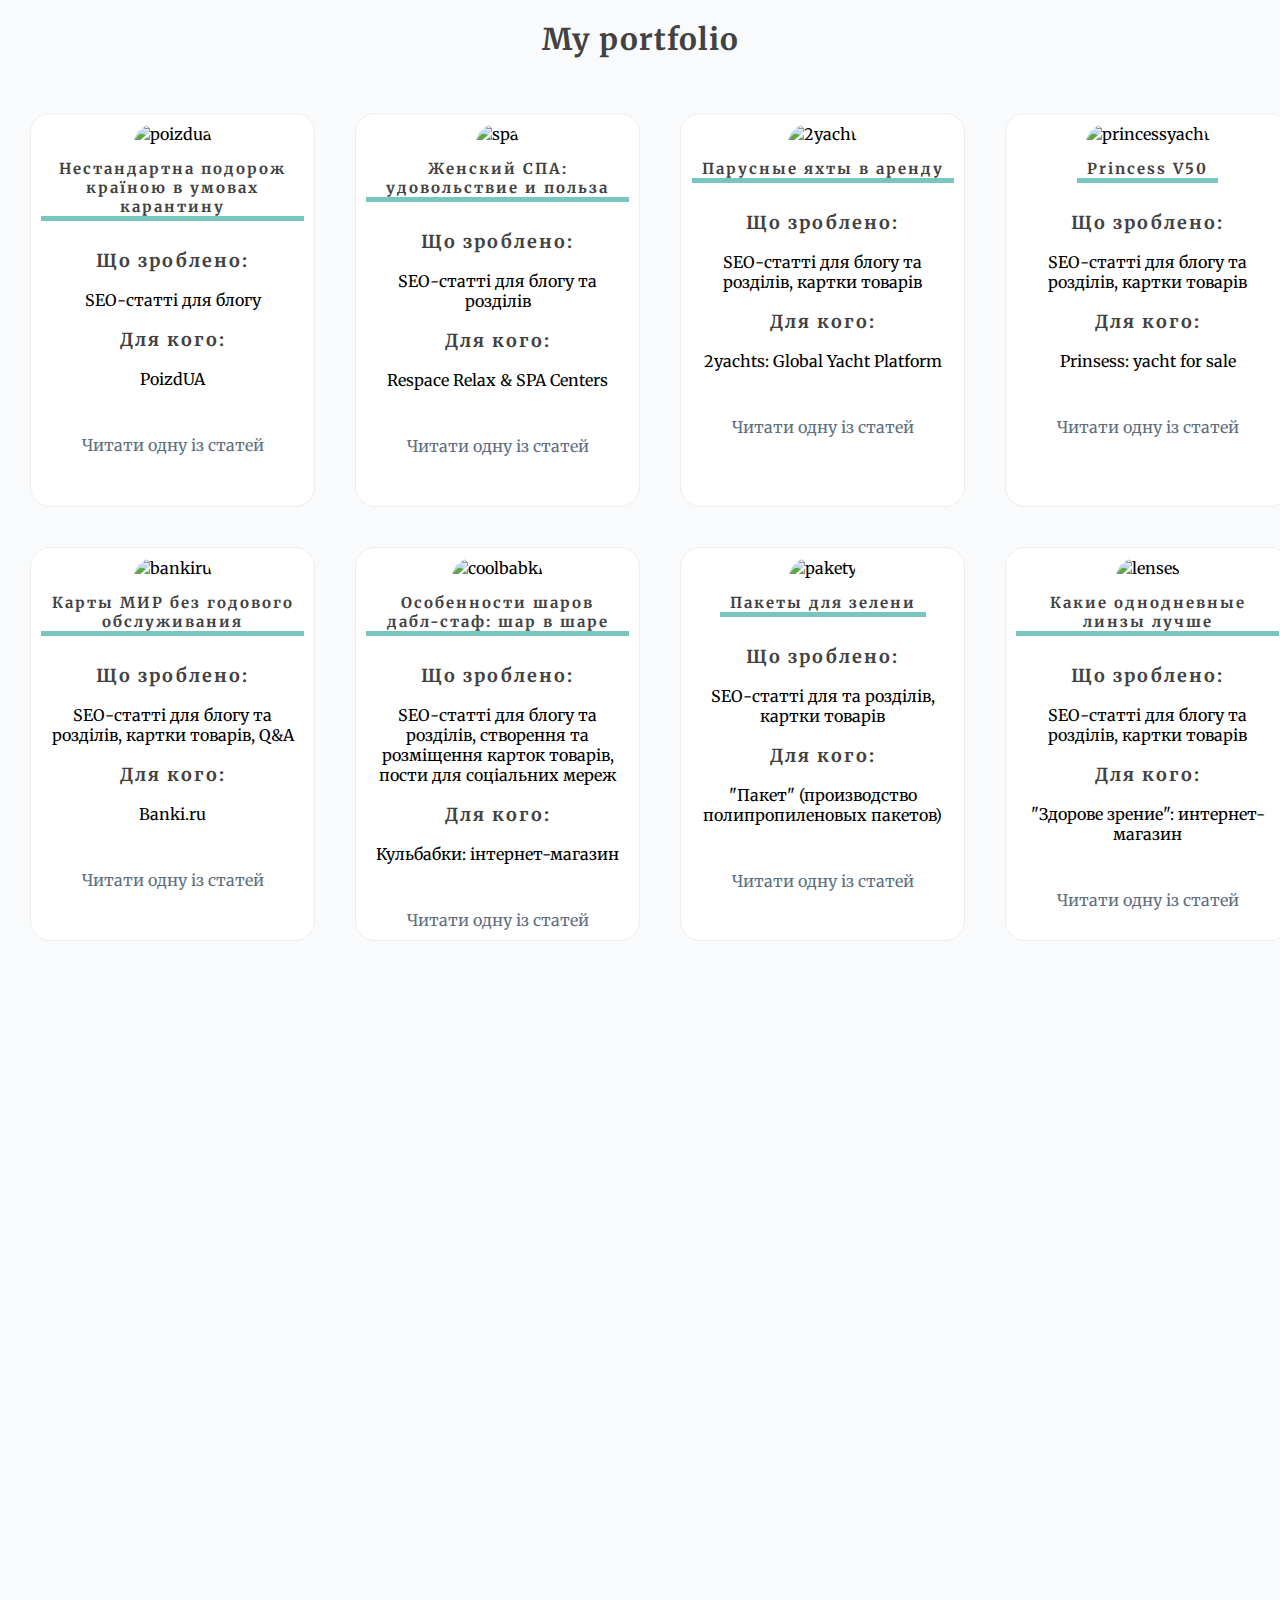
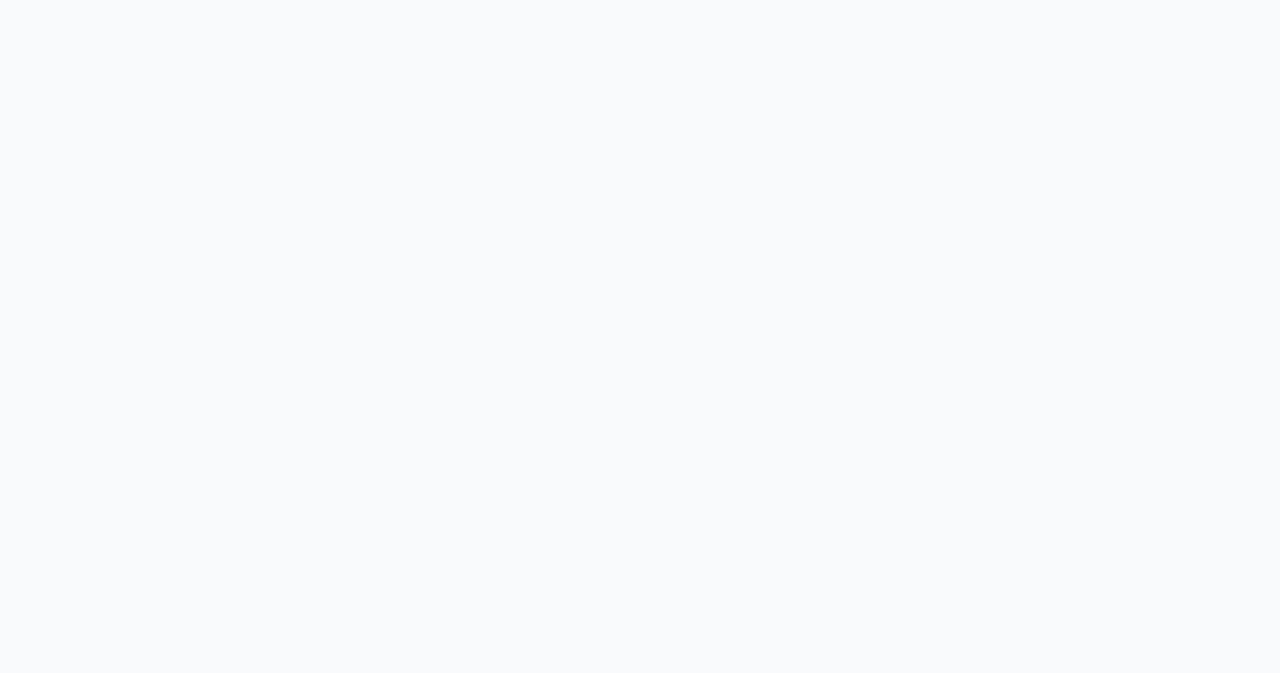
==== grid.html @ 8dfea308 "added portfolio" ====
<!DOCTYPE html>
<html lang="en" >
<head>
  <meta charset="UTF-8">
  <title>My portfolio</title>
  <link rel="stylesheet" href="./grid.css">

</head>
<body>
    
<h1>My portfolio</h1>
<!-- <h2>Let's be creative and support Ukraine</h2> -->
<div class="container">

<div class="item">
    <img src='https://images.unsplash.com/photo-1604684106097-79c218d7d0f0?crop=entropy&cs=tinysrgb&fm=jpg&ixid=MnwzMjM4NDZ8MHwxfHJhbmRvbXx8fHx8fHx8fDE2NzkzOTc1MTA&ixlib=rb-4.0.3&q=80' alt='poizdua'>
    <div class="item-content">
    <h2>Нестандартна подорож країною в умовах карантину</h2>
    <h3>Що зроблено:</h3>
    <p>SEO-статті для блогу</p>
    <h3>Для кого:</h3>
    <p>PoizdUA</p>
    <a href="https://poizd.com.ua/articles/nestandartna_podorozh_ukrainoyu_v_umovakh_karantinu/">Читати одну із статей</a>
    </div>
</div>

    <div class="item">
        <img src='https://images.unsplash.com/photo-1506003094589-53954a26283f?crop=entropy&cs=tinysrgb&fit=max&fm=jpg&ixid=MnwzMjM4NDZ8MHwxfHJhbmRvbXx8fHx8fHx8fDE2Nzk0NzU2MzA&ixlib=rb-4.0.3&q=80&w=400' alt='spa'>        
        <div class="item-content">
        <h2>Женский СПА: удовольствие и польза</h2>
        <h3>Що зроблено:</h3>
        <p>SEO-статті для блогу та розділів</p>
        <h3>Для кого:</h3>
        <p>Respace Relax & SPA Centers</p>
        <a href="https://respace.su/services/spa-dlya-zhenshchin/">Читати одну із статей</a>
        </div>
    </div>

    <div class="item">
        <img src='https://images.unsplash.com/photo-1615369021422-1d7f1f0151b5?crop=entropy&cs=tinysrgb&fm=jpg&ixid=MnwzMjM4NDZ8MHwxfHJhbmRvbXx8fHx8fHx8fDE2Nzk0NzY2NjY&ixlib=rb-4.0.3&q=80' alt='2yacht'>    
        <div class="item-content">    
        <h2>Парусные яхты в аренду</h2>
        <h3>Що зроблено:</h3>
        <p>SEO-статті для блогу та розділів, картки товарів</p>
        <h3>Для кого:</h3>
        <p>2yachts: Global Yacht Platform</p>
        <a href="https://2yachts.com/ru/charter/sailing-yachts/">Читати одну із статей</a>
        </div>
    </div>

    <div class="item">
        <img src='https://images.unsplash.com/photo-1635184612373-2a4991d1c103?crop=entropy&cs=tinysrgb&fm=jpg&ixid=MnwzMjM4NDZ8MHwxfHJhbmRvbXx8fHx8fHx8fDE2Nzk0NzY5ODc&ixlib=rb-4.0.3&q=80' alt='princessyacht'>
        <div class="item-content">    
        <h2>Princess V50</h2>
        <h3>Що зроблено:</h3>
        <p>SEO-статті для блогу та розділів, картки товарів</p>
        <h3>Для кого:</h3>
        <p>Prinsess: yacht for sale</p>
        <a href="https://princessyachtforsale.com/ru/models/20415-princess-v50-new/">Читати одну із статей</a>
        </div>
    </div>

    <div class="item">
        <img src='https://images.unsplash.com/photo-1556740720-776b84291f8e?crop=entropy&cs=tinysrgb&fm=jpg&ixid=MnwzMjM4NDZ8MHwxfHJhbmRvbXx8fHx8fHx8fDE2Nzk0NzczMTM&ixlib=rb-4.0.3&q=80' alt='bankiru'>
        <div class="item-content">    
        <h2>Карты МИР без годового обслуживания</h2>
        <h3>Що зроблено:</h3>
        <p>SEO-статті для блогу та розділів, картки товарів, Q&A</p>
        <h3>Для кого:</h3>
        <p>Banki.ru</p>
        <a href="https://www.banki.ru/products/debitcards/catalogue/karta_mir_bez_godovogo_obsluzhivaniya/bank/coalmetbank/?utm_source=google.com&utm_medium=organic&utm_campaign=google.com&utm_referrer=google.com/">Читати одну із статей</a>
        </div>
    </div>

    <div class="item">
        <img src='https://images.unsplash.com/photo-1579236489634-42ff4cbaadc6?crop=entropy&cs=tinysrgb&fm=jpg&ixid=MnwzMjM4NDZ8MHwxfHJhbmRvbXx8fHx8fHx8fDE2Nzk0Nzc3ODY&ixlib=rb-4.0.3&q=80' alt='coolbabki'>
        <div class="item-content">    
        <h2>Особенности шаров дабл-стаф: шар в шаре</h2>
        <h3>Що зроблено:</h3>
        <p>SEO-статті для блогу та розділів, створення та розміщення карток товарів, пости для соціальних мереж</p>
        <h3>Для кого:</h3>
        <p>Кульбабки: інтернет-магазин</p>
        <a href="https://coolbubbles.com.ua/index.php?route=blog/article&article_id=125/">Читати одну із статей</a>
        </div>
    </div>

    <div class="item">
        <img src='https://images.unsplash.com/photo-1507727910967-9be3fdf9a009?crop=entropy&cs=tinysrgb&fm=jpg&ixid=MnwzMjM4NDZ8MHwxfHJhbmRvbXx8fHx8fHx8fDE2Nzk0Nzc5Njk&ixlib=rb-4.0.3&q=80' alt='pakety'>
        <div class="item-content">    
        <h2>Пакеты для зелени</h2>
        <h3>Що зроблено:</h3>
        <p>SEO-статті для та розділів, картки товарів</p>
        <h3>Для кого:</h3>
        <p>"Пакет" (производство полипропиленовых пакетов)</p>
        <a href="https://www.packet.msk.ru/pakety-dlya-edy/pakety-dlya-zeleni/">Читати одну із статей</a>
        </div>
    </div>

    <div class="item">
        <img src='https://images.unsplash.com/photo-1513758173941-bfbd2e4166f5?crop=entropy&cs=tinysrgb&fm=jpg&ixid=MnwzMjM4NDZ8MHwxfHJhbmRvbXx8fHx8fHx8fDE2Nzk0NzkwNTY&ixlib=rb-4.0.3&q=80' alt='lenses'>
        <div class="item-content">    
        <h2>Какие однодневные линзы лучше</h2>
        <h3>Що зроблено:</h3>
        <p>SEO-статті для блогу та розділів, картки товарів</p>
        <h3>Для кого:</h3>
        <p>"Здорове зрение": интернет-магазин</p>
        <a href="https://z-zrenie.ru/stati-i-obzori/kakie-odnodnevnye-linzy-luchshe/">Читати одну із статей</a>
        </div>
    </div>

</div>

</div>
</body>
<script src="./grid.js"></script>
</html>
---- grid.css ----
@import url('https://fonts.googleapis.com/css2?family=Merriweather:wght@300&display=swap');

body {
    background: rgb(248, 250, 251);
    margin: 0;
    font-family: 'Merriweather', serif;
        width: auto;
 }

.container {
   width: 100%;
   gap: 20px;
  padding: 20px;
  font-family: 'Merriweather', serif;
    margin: 0 auto;
    display: grid;
    /* border: 2px black solid; */
    grid-template-rows: 1fr 1fr 1fr 1fr 1fr;
  grid-template-columns: 1fr 1fr 1fr 1fr;
  /* grid-gap: 2vw; */
}

.item img {
    border-radius: 30px 30px 0 0;
  height: 300px;
  width: 100%;
  object-fit: cover;
    /* object-position: 50% 50%; */
    /* object-fit: contain; */
    /* background-size: contain; */
    /* object-fit: cover; */
  /* width: 100%; */
  /* height: 90%; 
    width: 90%; */
    /* height: 500px; */
  /* border: 8px solid #fff; */
  /* box-shadow: 0 1rem 3rem rgba(0,0,0,.175); */
}

/* .round {
    border-radius: 5%;
  } */

.item {
    max-width: 350px;
    background: #fff;
border: 1px solid rgb(238, 238, 238);
  border-radius: 20px;
  padding: 10px;
  gap: 3px;
  margin: 10px;
  text-align: center;
}

a:active, a:link, a:visited {
    text-decoration: none;
    color: rgb(95, 111, 129);
  }
  
  a:hover {
    color: rgb(75, 85, 94);
    text-decoration: underline;
  }

h1 {
    color: #424242;
    font-size: 30px;
    letter-spacing: 1px;
    margin-bottom: 25px;
    text-align: center;
}

h2 {
    color: #424242;
    letter-spacing: 2px;
    font-size: 15px;
    padding: 10px;
    position: relative;
    z-index: 1;
    margin: 0 0 5px;
    display: inline-block;
  }

  h2:after {
    display: inline-block;
    position: absolute;
    content: "";
    background: #4db6acc3;
    height: 5px;
    width: 100%;
    left: 0;
    right: 0;
    margin: 0 auto;
    bottom: 5px;
    z-index: -1;
  }

h3, h4 {
    font-size: 18px;
    color: #424242;
    text-align: center;
    letter-spacing: 2px;
  }

  .item-content {
    padding: 5px 0 0;
  }
  
  .item-content a {
    width: 100%;
    padding-top: 30px;
    text-align: center;
    display: block;
  }
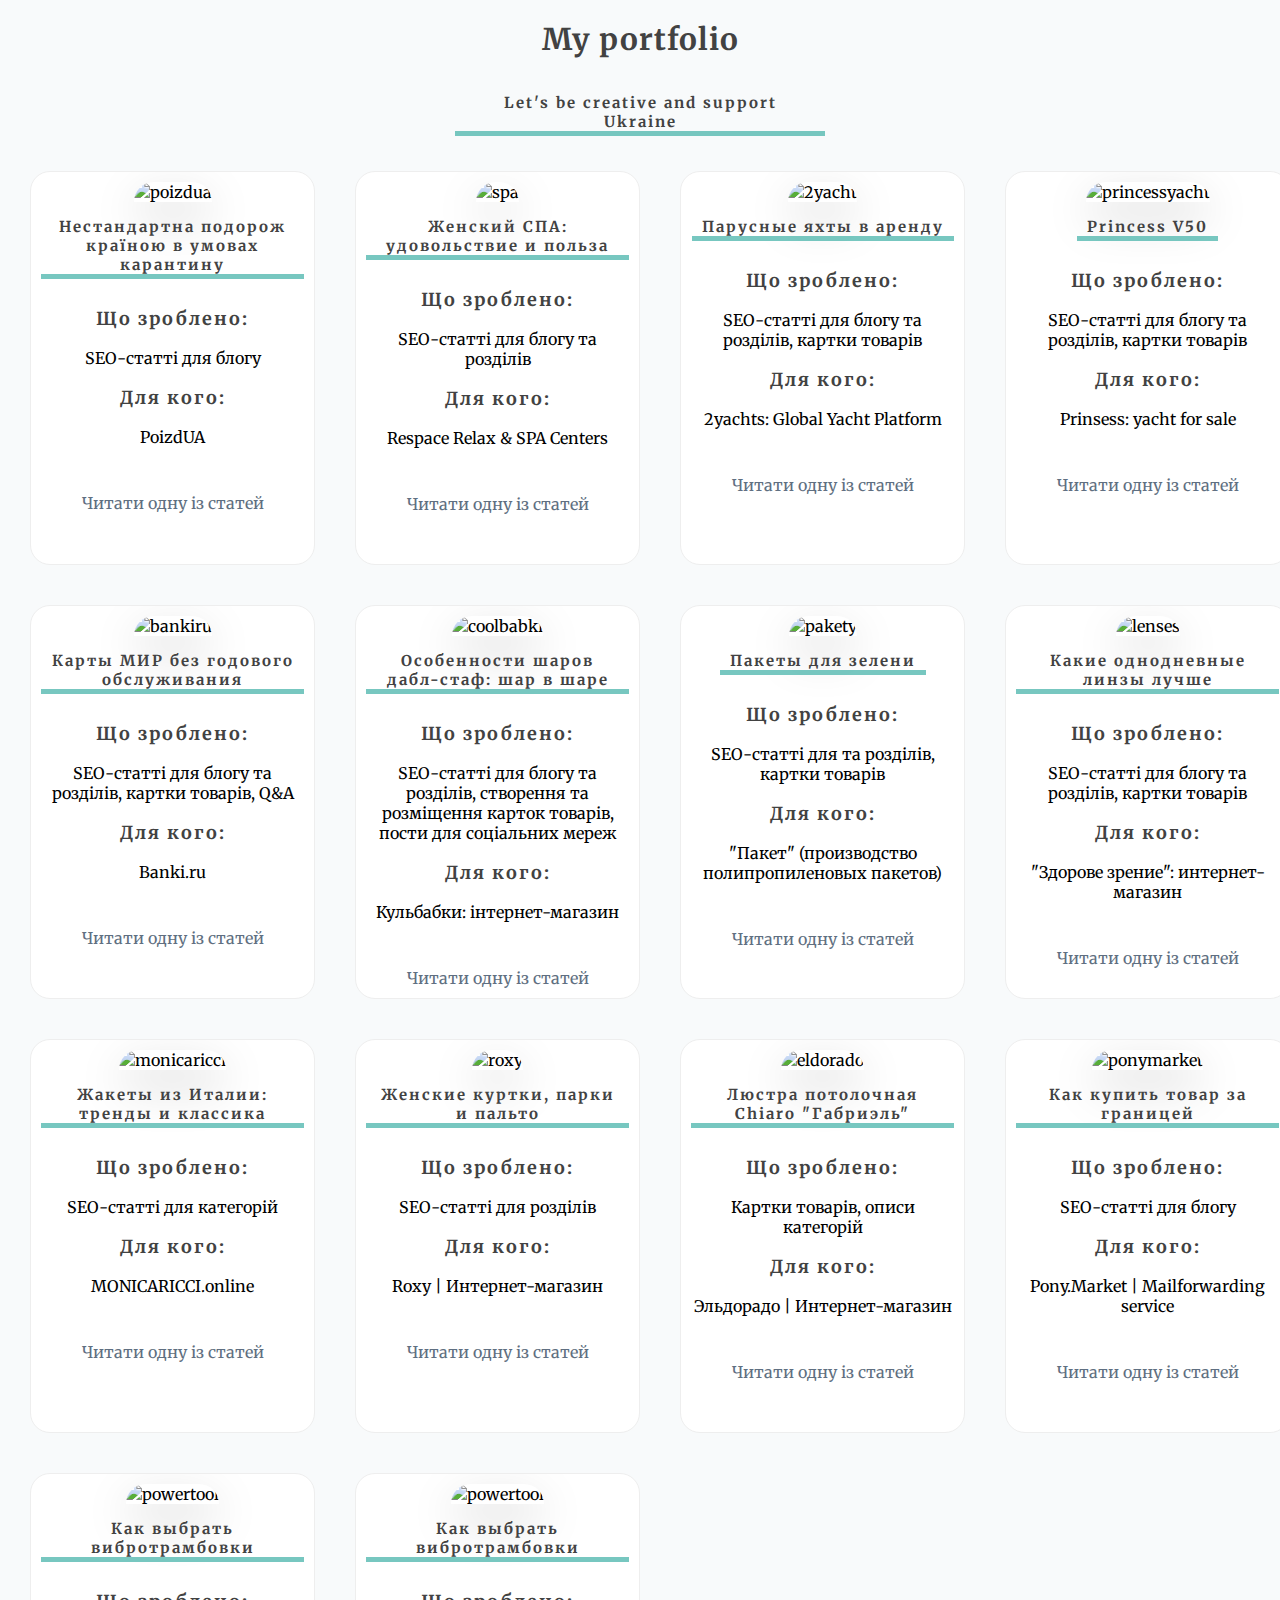
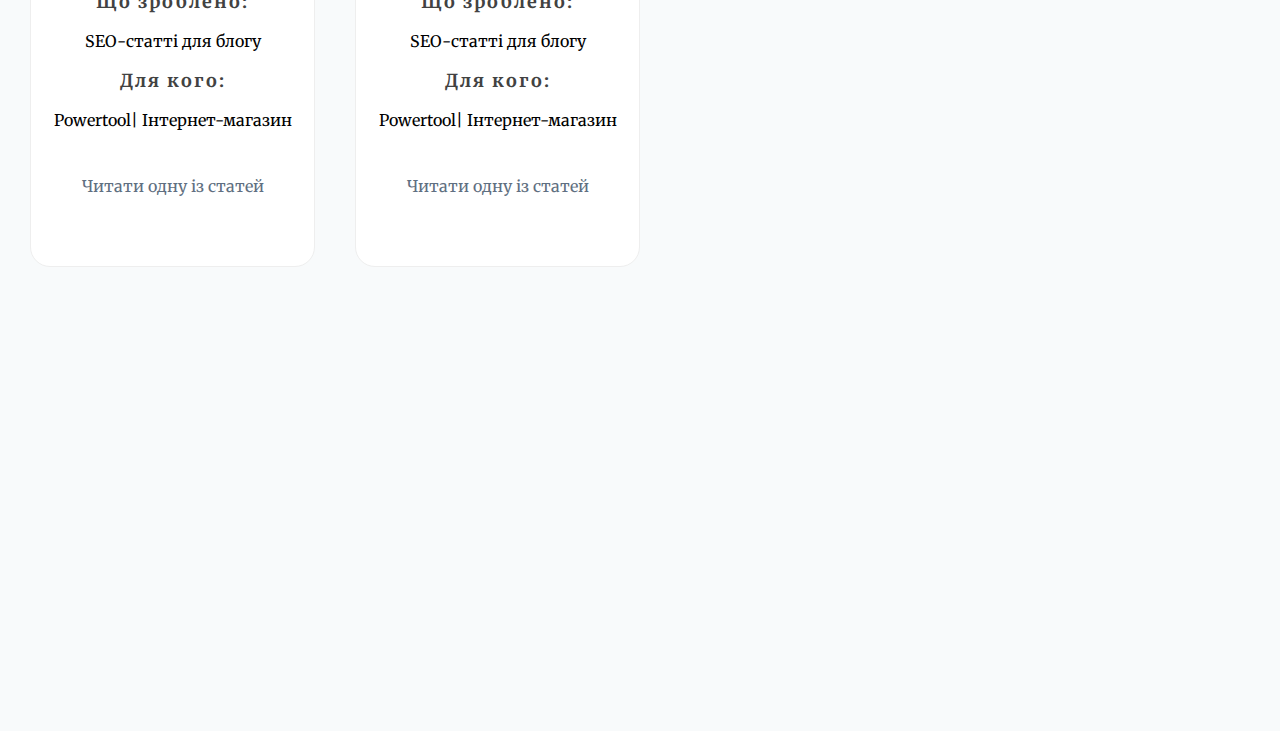
==== commit 92cf3e6e: "added new works, professional statement" ====
--- a/grid.html
+++ b/grid.html
@@ -9,7 +9,7 @@
 <body>
     
 <h1>My portfolio</h1>
-<!-- <h2>Let's be creative and support Ukraine</h2> -->
+<h2 class="moto">Let's be creative and support Ukraine</h2>
 <div class="container">
 
 <div class="item">
@@ -108,9 +108,80 @@
         </div>
     </div>
 
+
+    <div class="item">
+        <img src='https://images.unsplash.com/photo-1503755301413-88f7e5002b4b?crop=entropy&cs=tinysrgb&fm=jpg&ixid=MnwzMjM4NDZ8MHwxfHJhbmRvbXx8fHx8fHx8fDE2Nzk1NjU3MzI&ixlib=rb-4.0.3&q=80' alt='monicaricci'>
+        <div class="item-content">    
+        <h2>Жакеты из Италии: тренды и классика</h2>
+        <h3>Що зроблено:</h3>
+        <p>SEO-статті для категорій</p>
+        <h3>Для кого:</h3>
+        <p>MONICARICCI.online</p>
+        <a href="https://monicaricci.online/catalog/zhaket/">Читати одну із статей</a>
+        </div>
+    </div>
+
+    <div class="item">
+        <img src='https://images.unsplash.com/photo-1483181957632-8bda974cbc91?crop=entropy&cs=tinysrgb&fm=jpg&ixid=MnwzMjM4NDZ8MHwxfHJhbmRvbXx8fHx8fHx8fDE2Nzk1NjU5MTc&ixlib=rb-4.0.3&q=80' alt='roxy'>
+        <div class="item-content">    
+        <h2>Женские куртки, парки и пальто</h2>
+        <h3>Що зроблено:</h3>
+        <p>SEO-статті для розділів</p>
+        <h3>Для кого:</h3>
+        <p>Roxy | Интернет-магазин</p>
+        <a href="https://www.roxy-russia.ru/women-odezhda-kurtki/">Читати одну із статей</a>
+        </div>
+    </div>
+
+    <div class="item">
+        <img src='https://images.unsplash.com/photo-1553435833-4635bded38b6?crop=entropy&cs=tinysrgb&fm=jpg&ixid=MnwzMjM4NDZ8MHwxfHJhbmRvbXx8fHx8fHx8fDE2Nzk1NjYyNTM&ixlib=rb-4.0.3&q=80' alt='eldorado'>
+        <div class="item-content">    
+        <h2>Люстра потолочная Chiaro "Габриэль"</h2>
+        <h3>Що зроблено:</h3>
+        <p>Картки товарів, описи категорій</p>
+        <h3>Для кого:</h3>
+        <p>Эльдорадо | Интернет-магазин</p>
+        <a href="https://www.eldorado.ru/cat/detail/lyustra-potolochnaya-chiaro-gabriel-15x60w-e14-491012315/?utm_source=google&utm_medium=organic&utm_campaign=google&utm_referrer=google">Читати одну із статей</a>
+        </div>
+    </div>
+
+    <div class="item">
+        <img src='https://images.unsplash.com/photo-1522204523234-8729aa6e3d5f?crop=entropy&cs=tinysrgb&fm=jpg&ixid=MnwzMjM4NDZ8MHwxfHJhbmRvbXx8fHx8fHx8fDE2Nzk1NjgzNDI&ixlib=rb-4.0.3&q=80' alt='ponymarket'>
+        <div class="item-content">    
+        <h2>Как купить товар за границей</h2>
+        <h3>Що зроблено:</h3>
+        <p>SEO-статті для блогу</p>
+        <h3>Для кого:</h3>
+        <p>Pony.Market | Mailforwarding service</p>
+        <a href="https://blog.pony.market/index.php/2021/04/01/pony-market/">Читати одну із статей</a>
+        </div>
+    </div>
+
+    <div class="item">
+        <img src='https://images.unsplash.com/photo-1489514354504-1653aa90e34e?crop=entropy&cs=tinysrgb&fm=jpg&ixid=MnwzMjM4NDZ8MHwxfHJhbmRvbXx8fHx8fHx8fDE2Nzk1NjkwNzA&ixlib=rb-4.0.3&q=80' alt='powertool'>
+        <div class="item-content">    
+        <h2>Как выбрать вибротрамбовки</h2>
+        <h3>Що зроблено:</h3>
+        <p>SEO-статті для блогу</p>
+        <h3>Для кого:</h3>
+        <p>Powertool| Інтернет-магазин</p>
+        <a href="https://www.powertool.ru/info/articles/kak-vybrat-vibrotrambovki-vibronogi/">Читати одну із статей</a>
+        </div>
+    </div>
+
+    <div class="item">
+        <img src='https://images.unsplash.com/photo-1489514354504-1653aa90e34e?crop=entropy&cs=tinysrgb&fm=jpg&ixid=MnwzMjM4NDZ8MHwxfHJhbmRvbXx8fHx8fHx8fDE2Nzk1NjkwNzA&ixlib=rb-4.0.3&q=80' alt='powertool'>
+        <div class="item-content">    
+        <h2>Как выбрать вибротрамбовки</h2>
+        <h3>Що зроблено:</h3>
+        <p>SEO-статті для блогу</p>
+        <h3>Для кого:</h3>
+        <p>Powertool| Інтернет-магазин</p>
+        <a href="Диджитал-агентство-полного-цикла-10.02.2021.html">Читати одну із статей</a>
+        </div>
+    </div>
+
 </div>
 
-</div>
 </body>
-<script src="./grid.js"></script>
 </html>--- a/grid.css
+++ b/grid.css
@@ -4,38 +4,39 @@
     background: rgb(248, 250, 251);
     margin: 0;
     font-family: 'Merriweather', serif;
-        width: auto;
- }
+    width: auto;
+}
 
 .container {
-   width: 100%;
-   gap: 20px;
-  padding: 20px;
-  font-family: 'Merriweather', serif;
+    width: 100%;
+    gap: 20px;
+    padding: 20px;
+    font-family: 'Merriweather', serif;
     margin: 0 auto;
     display: grid;
     /* border: 2px black solid; */
     grid-template-rows: 1fr 1fr 1fr 1fr 1fr;
-  grid-template-columns: 1fr 1fr 1fr 1fr;
-  /* grid-gap: 2vw; */
+    grid-template-columns: 1fr 1fr 1fr 1fr;
+    /* grid-gap: 2vw; */
 }
 
 .item img {
-    border-radius: 30px 30px 0 0;
-  height: 300px;
-  width: 100%;
-  object-fit: cover;
-    /* object-position: 50% 50%; */
-    /* object-fit: contain; */
-    /* background-size: contain; */
-    /* object-fit: cover; */
-  /* width: 100%; */
-  /* height: 90%; 
-    width: 90%; */
-    /* height: 500px; */
-  /* border: 8px solid #fff; */
-  /* box-shadow: 0 1rem 3rem rgba(0,0,0,.175); */
+    border-radius: 23px 23px 0 0;
+    height: 300px;
+    width: 100%;
+    object-fit: cover;
+    /* border: 8px solid #fff; */
+    box-shadow: 0 1rem 3rem rgba(0, 0, 0, .175);
 }
+
+.item {
+    transition: transform 0.25s;
+}
+
+.item:hover {
+    transform: scale(1.1);
+}
+
 
 /* .round {
     border-radius: 5%;
@@ -44,23 +45,26 @@
 .item {
     max-width: 350px;
     background: #fff;
-border: 1px solid rgb(238, 238, 238);
-  border-radius: 20px;
-  padding: 10px;
-  gap: 3px;
-  margin: 10px;
-  text-align: center;
+    border: 1px solid rgb(238, 238, 238);
+    border-radius: 20px;
+    padding: 10px;
+    gap: 3px;
+    margin: 10px;
+    text-align: center;
+    overflow: hidden;
 }
 
-a:active, a:link, a:visited {
+a:active,
+a:link,
+a:visited {
     text-decoration: none;
     color: rgb(95, 111, 129);
-  }
-  
-  a:hover {
+}
+
+a:hover {
     color: rgb(75, 85, 94);
     text-decoration: underline;
-  }
+}
 
 h1 {
     color: #424242;
@@ -79,9 +83,17 @@
     z-index: 1;
     margin: 0 0 5px;
     display: inline-block;
-  }
+}
 
-  h2:after {
+.moto {
+    display: block;
+    margin: 0 auto;
+    width: 350px;
+    /* border: 2px solid black; */
+    text-align: center;
+}
+
+h2:after {
     display: inline-block;
     position: absolute;
     content: "";
@@ -93,23 +105,23 @@
     margin: 0 auto;
     bottom: 5px;
     z-index: -1;
-  }
+}
 
-h3, h4 {
+h3,
+h4 {
     font-size: 18px;
     color: #424242;
     text-align: center;
     letter-spacing: 2px;
-  }
+}
 
-  .item-content {
+.item-content {
     padding: 5px 0 0;
-  }
-  
-  .item-content a {
+}
+
+.item-content a {
     width: 100%;
     padding-top: 30px;
     text-align: center;
     display: block;
-  }
-  +}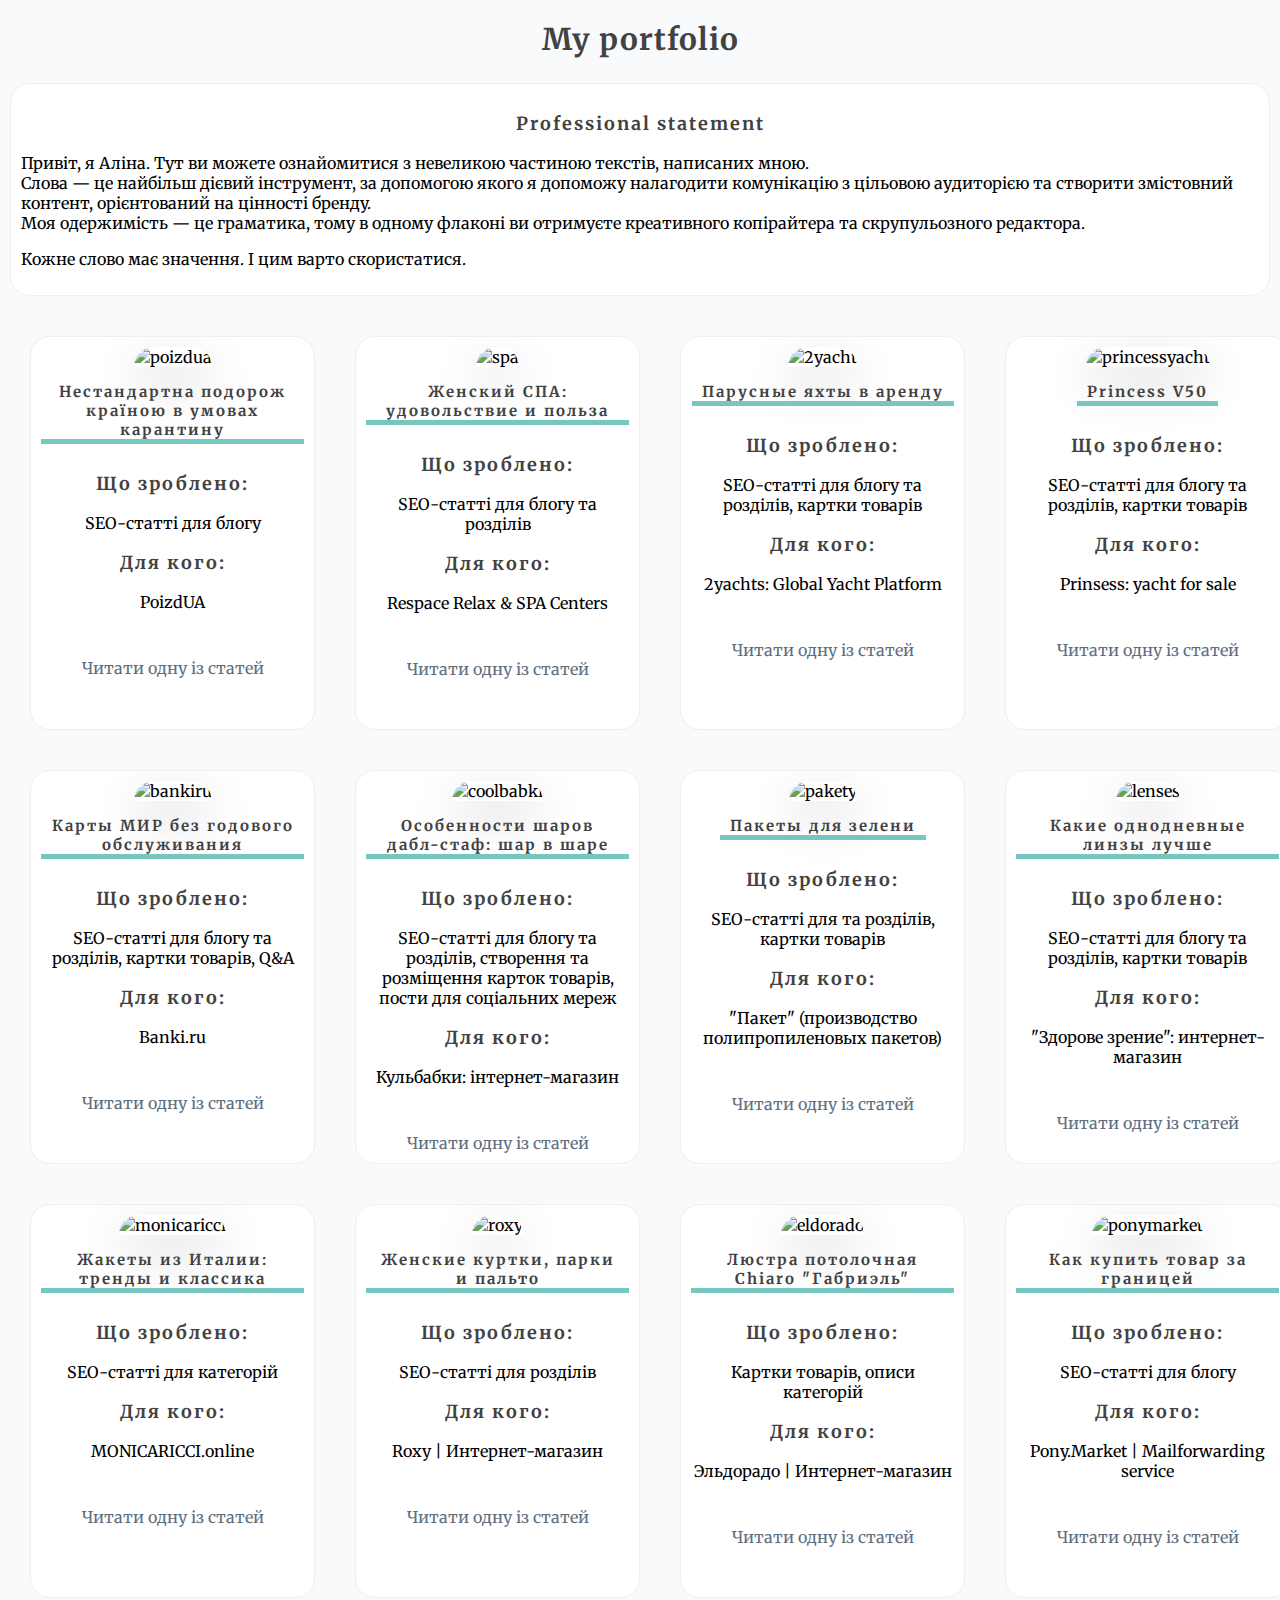
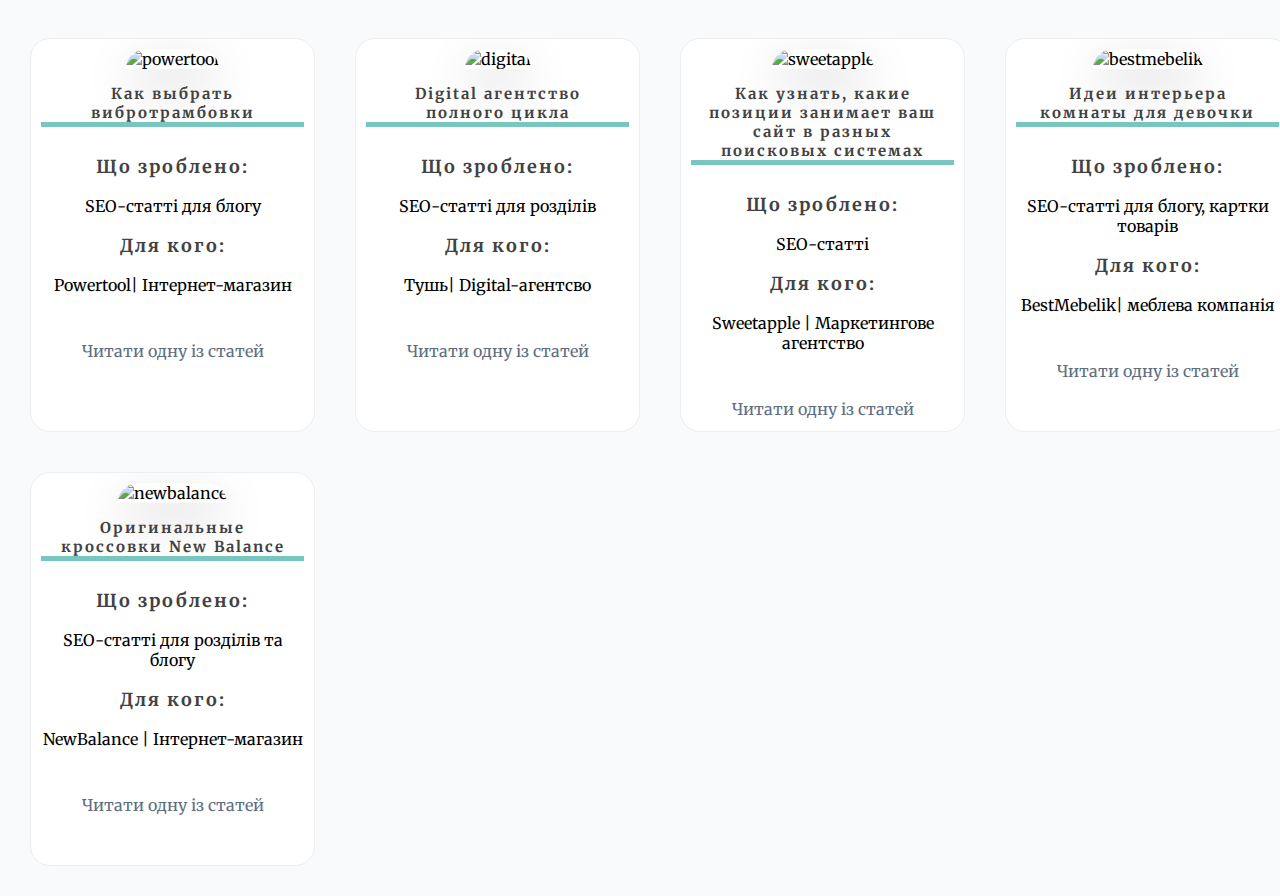
==== commit d1de7761: "added positions to portfolio. a new div about work permisson" ====
--- a/grid.html
+++ b/grid.html
@@ -9,7 +9,16 @@
 <body>
     
 <h1>My portfolio</h1>
-<h2 class="moto">Let's be creative and support Ukraine</h2>
+<!-- <h2 class="moto">Let's be creative and support Ukraine</h2> -->
+
+<div class="about">
+    <h3>Professional statement</h3>
+    <p>Привіт, я Аліна. Тут ви можете ознайомитися з невеликою частиною текстів, написаних мною. <br>Слова — це найбільш дієвий інструмент, за допомогою якого я допоможу налагодити комунікацію з цільовою аудиторією та створити змістовний контент, орієнтований на цінності бренду. 
+        <br>Моя одержимість — це граматика, тому в одному флаконі ви отримуєте креативного копірайтера та скрупульозного редактора. 
+    </p>
+        <p>Кожне слово має значення. І цим варто скористатися. </p>
+      </div>
+
 <div class="container">
 
 <div class="item">
@@ -170,16 +179,53 @@
     </div>
 
     <div class="item">
-        <img src='https://images.unsplash.com/photo-1489514354504-1653aa90e34e?crop=entropy&cs=tinysrgb&fm=jpg&ixid=MnwzMjM4NDZ8MHwxfHJhbmRvbXx8fHx8fHx8fDE2Nzk1NjkwNzA&ixlib=rb-4.0.3&q=80' alt='powertool'>
-        <div class="item-content">    
-        <h2>Как выбрать вибротрамбовки</h2>
-        <h3>Що зроблено:</h3>
-        <p>SEO-статті для блогу</p>
-        <h3>Для кого:</h3>
-        <p>Powertool| Інтернет-магазин</p>
+        <img src='https://images.unsplash.com/photo-1504270997636-07ddfbd48945?crop=entropy&cs=srgb&fm=jpg&ixid=MnwzMjM4NDZ8MHwxfHJhbmRvbXx8fHx8fHx8fDE2Nzk5MTA1ODU&ixlib=rb-4.0.3&q=85' alt='digital'>
+        <div class="item-content">    
+        <h2>Digital агентство полного цикла</h2>
+        <h3>Що зроблено:</h3>
+        <p>SEO-статті для розділів</p>
+        <h3>Для кого:</h3>
+        <p>Тушь| Digital-агентсво</p>
         <a href="Диджитал-агентство-полного-цикла-10.02.2021.html">Читати одну із статей</a>
         </div>
     </div>
+
+    <div class="item">
+        <img src='https://images.unsplash.com/photo-1527689368864-3a821dbccc34?crop=entropy&cs=srgb&fm=jpg&ixid=MnwzMjM4NDZ8MHwxfHJhbmRvbXx8fHx8fHx8fDE2Nzk5MTc2MDc&ixlib=rb-4.0.3&q=85' alt='sweetapple'>
+        <div class="item-content">    
+        <h2>Как узнать, какие позиции занимает ваш сайт в разных поисковых системах</h2>
+        <h3>Що зроблено:</h3>
+        <p>SEO-статті</p>
+        <h3>Для кого:</h3>
+        <p>Sweetapple | Маркетингове агентство</p>
+        <a href="sweetapple.html">Читати одну із статей</a>
+        </div>
+    </div>
+
+    <div class="item">
+        <img src='https://images.unsplash.com/photo-1505692795793-20f543407193?crop=entropy&cs=srgb&fm=jpg&ixid=MnwzMjM4NDZ8MHwxfHJhbmRvbXx8fHx8fHx8fDE2Nzk5MTY1NTE&ixlib=rb-4.0.3&q=85' alt='bestmebelik'>
+        <div class="item-content">    
+        <h2>Идеи интерьера комнаты для девочки</h2>
+        <h3>Що зроблено:</h3>
+        <p>SEO-статті для блогу, картки товарів</p>
+        <h3>Для кого:</h3>
+        <p>BestMebelik| меблева компанія</p>
+        <a href="https://bestmebelik.ru/stati/idei_interera_komnaty_dlya_devochki.html">Читати одну із статей</a>
+        </div>
+    </div>
+
+    <div class="item">
+        <img src='https://images.unsplash.com/photo-1476480862126-209bfaa8edc8?crop=entropy&cs=srgb&fm=jpg&ixid=MnwzMjM4NDZ8MHwxfHJhbmRvbXx8fHx8fHx8fDE2Nzk5MTcwNzA&ixlib=rb-4.0.3&q=85' alt='newbalance'>
+        <div class="item-content">    
+        <h2>Оригинальные кроссовки New Balance</h2>
+        <h3>Що зроблено:</h3>
+        <p>SEO-статті для розділів та блогу</p>
+        <h3>Для кого:</h3>
+        <p>NewBalance | Інтернет-магазин</p>
+        <a href="NEWBALANCE_1_10.05.2021.html">Читати одну із статей</a>
+        </div>
+    </div>
+
 
 </div>
 
--- a/grid.css
+++ b/grid.css
@@ -124,4 +124,13 @@
     padding-top: 30px;
     text-align: center;
     display: block;
+}
+
+.about {
+border: 1px solid rgb(238, 238, 238);
+  background: white;
+  border-radius: 20px;
+  padding: 10px;
+  gap: 3px;
+  margin: 10px;
 }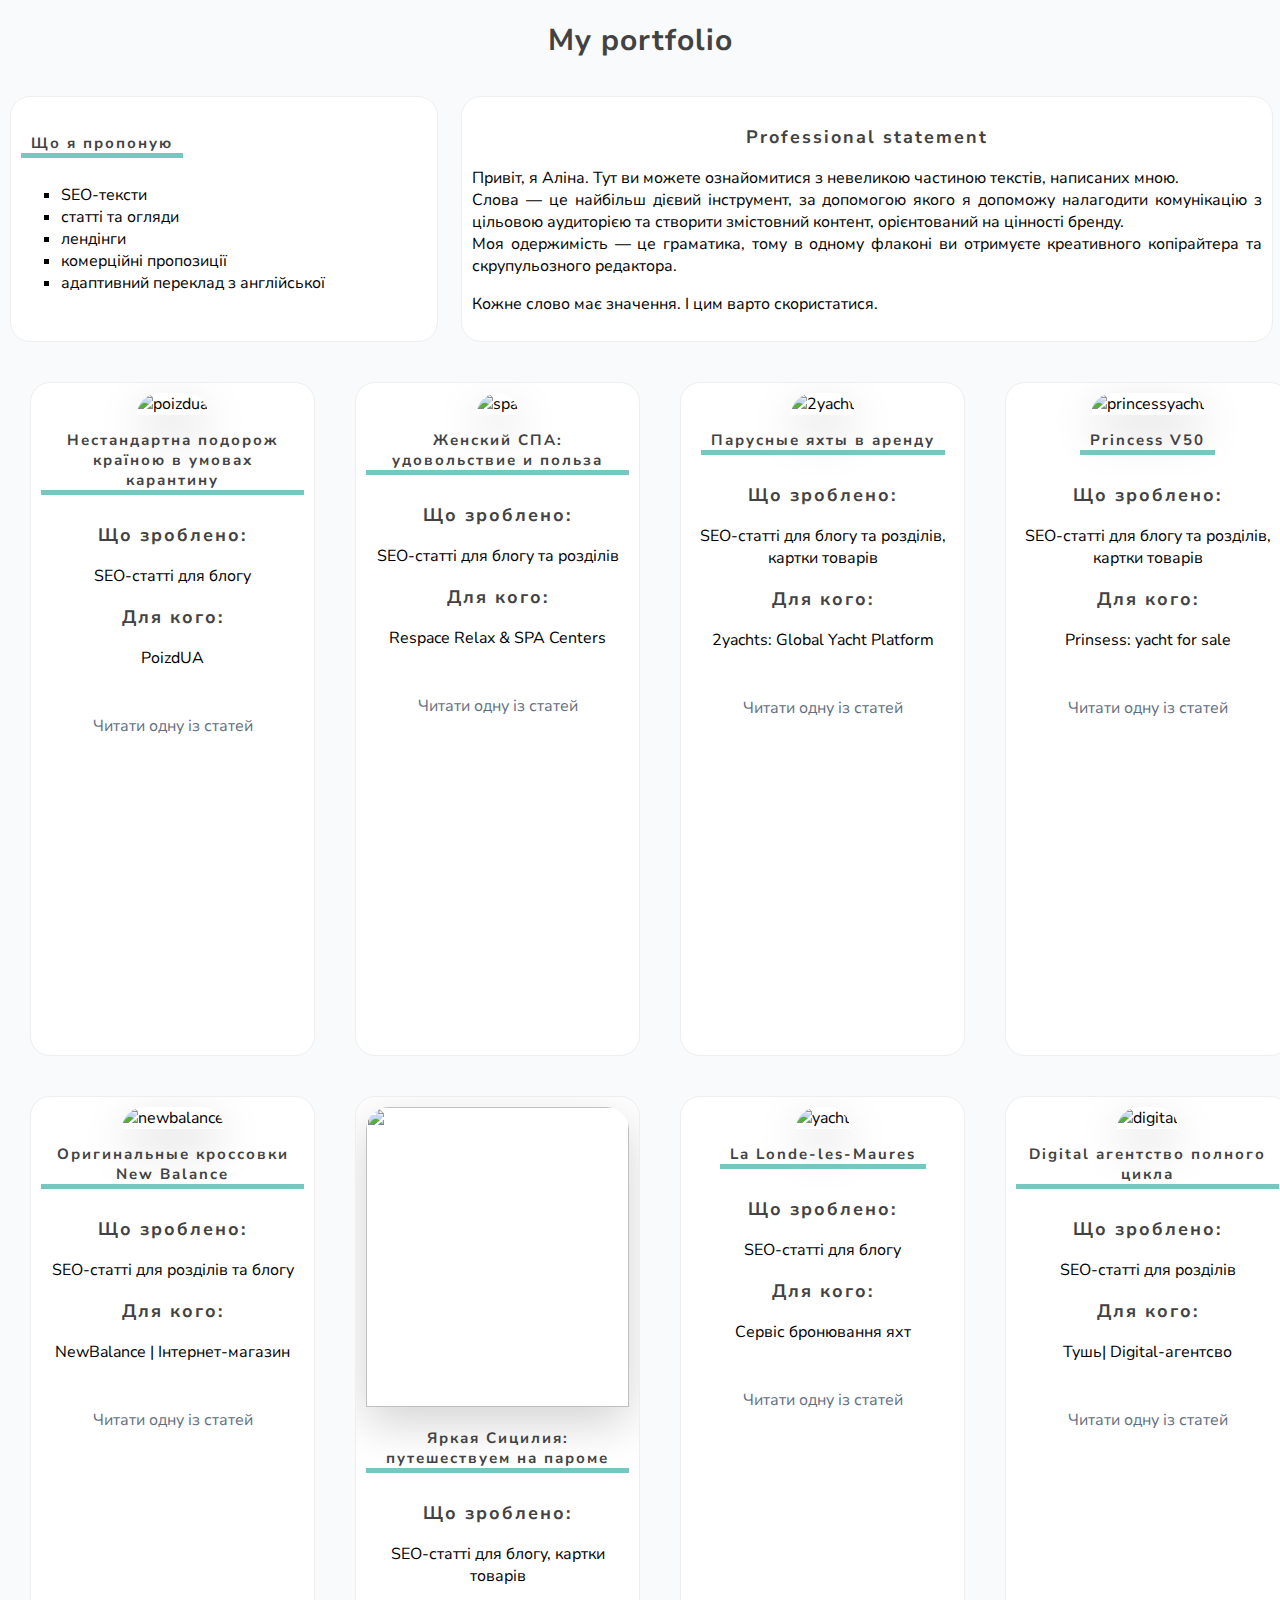
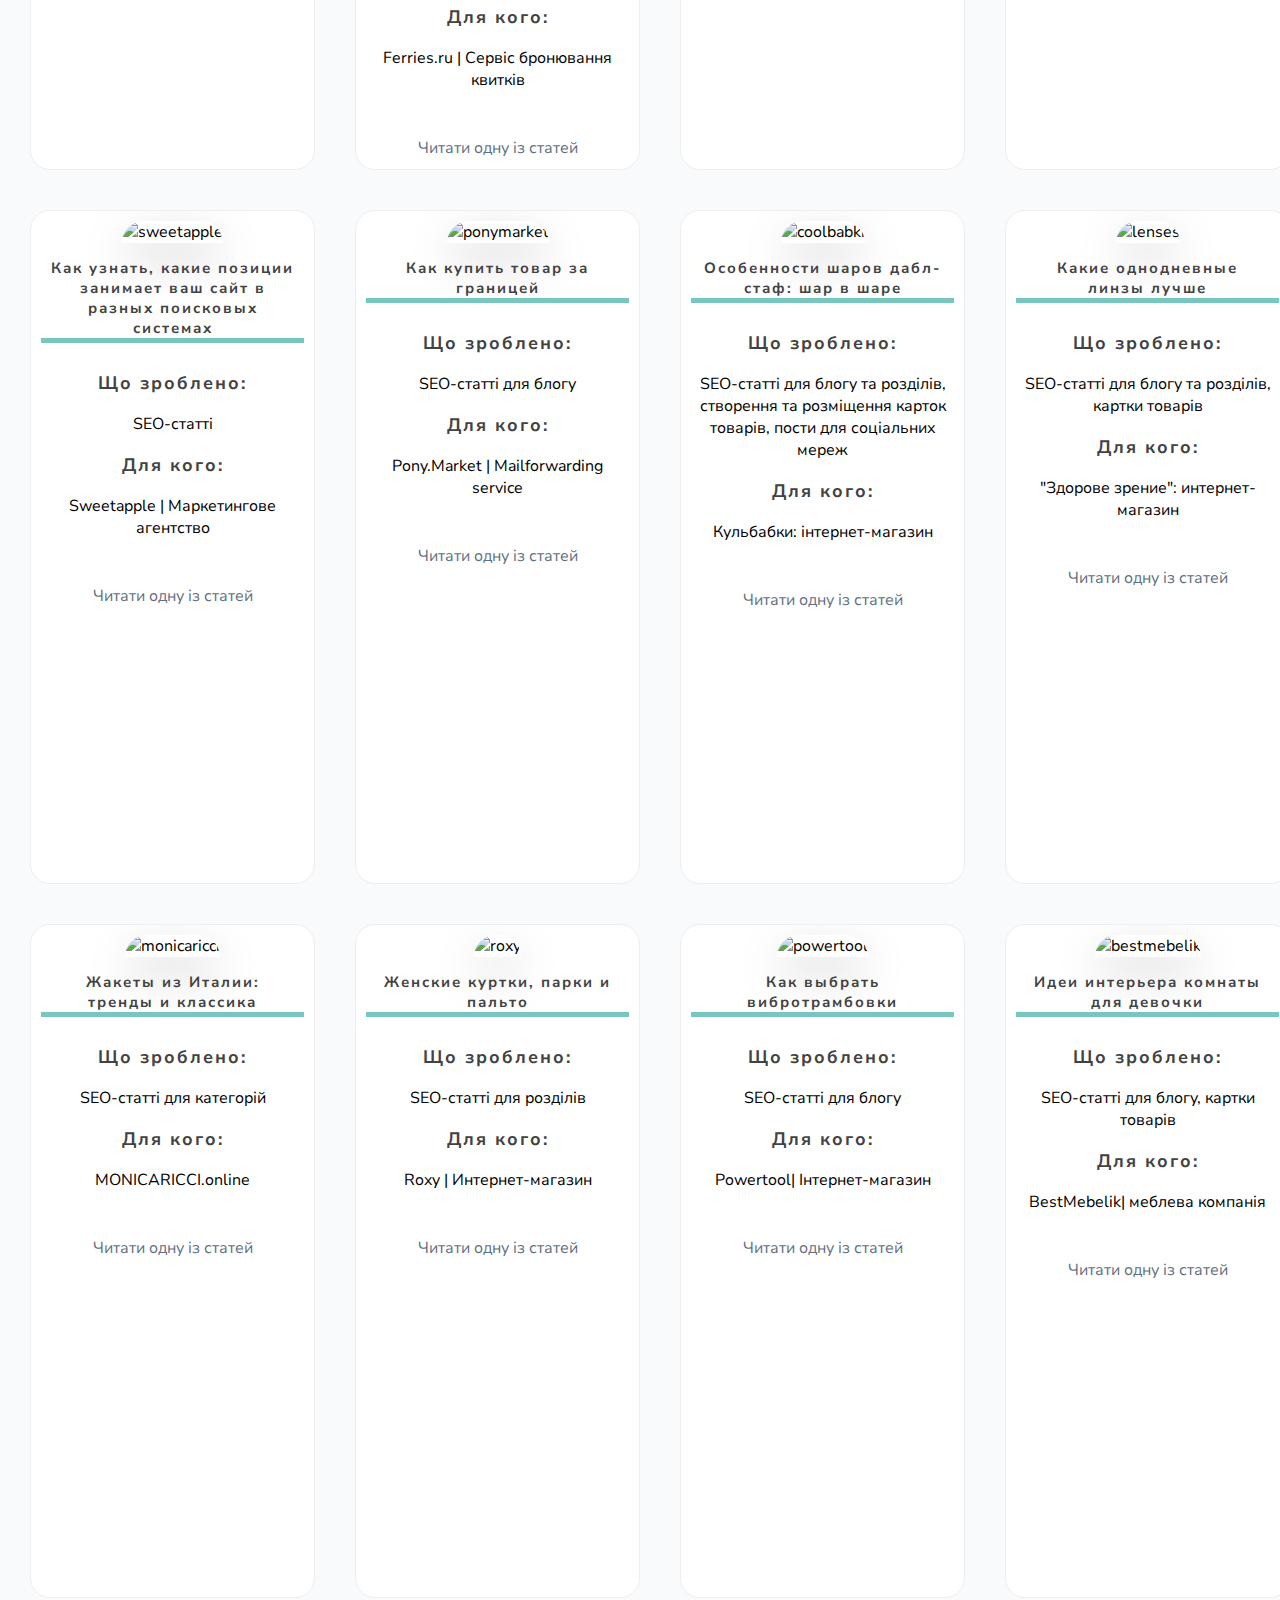
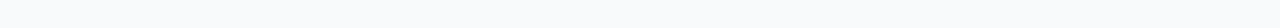
==== commit 71d05de1: "changed a font, added ua version" ====
--- a/grid.html
+++ b/grid.html
@@ -1,75 +1,178 @@
 <!DOCTYPE html>
-<html lang="en" >
+<html lang="en">
+
 <head>
-  <meta charset="UTF-8">
-  <title>My portfolio</title>
-  <link rel="stylesheet" href="./grid.css">
+    <meta charset="UTF-8">
+    <title>My portfolio</title>
+    <link rel="stylesheet" href="./grid.css">
 
 </head>
+
 <body>
-    
-<h1>My portfolio</h1>
-<!-- <h2 class="moto">Let's be creative and support Ukraine</h2> -->
-
-<div class="about">
-    <h3>Professional statement</h3>
-    <p>Привіт, я Аліна. Тут ви можете ознайомитися з невеликою частиною текстів, написаних мною. <br>Слова — це найбільш дієвий інструмент, за допомогою якого я допоможу налагодити комунікацію з цільовою аудиторією та створити змістовний контент, орієнтований на цінності бренду. 
-        <br>Моя одержимість — це граматика, тому в одному флаконі ви отримуєте креативного копірайтера та скрупульозного редактора. 
-    </p>
-        <p>Кожне слово має значення. І цим варто скористатися. </p>
-      </div>
-
-<div class="container">
-
-<div class="item">
-    <img src='https://images.unsplash.com/photo-1604684106097-79c218d7d0f0?crop=entropy&cs=tinysrgb&fm=jpg&ixid=MnwzMjM4NDZ8MHwxfHJhbmRvbXx8fHx8fHx8fDE2NzkzOTc1MTA&ixlib=rb-4.0.3&q=80' alt='poizdua'>
-    <div class="item-content">
-    <h2>Нестандартна подорож країною в умовах карантину</h2>
-    <h3>Що зроблено:</h3>
-    <p>SEO-статті для блогу</p>
-    <h3>Для кого:</h3>
-    <p>PoizdUA</p>
-    <a href="https://poizd.com.ua/articles/nestandartna_podorozh_ukrainoyu_v_umovakh_karantinu/">Читати одну із статей</a>
+
+    <h1>My portfolio</h1>
+    <!-- <h2 class="moto">Let's be creative and support Ukraine</h2> -->
+
+    <div class="two-columns">
+        <div class="about">
+            <p>
+            <h2>Що я пропоную</h2>
+            <ol>
+                <li>SEO-тексти</li>
+                <li>статті та огляди</li>
+                <li>лендінги</li>
+                <li>комерційні пропозиції</li>
+                <li>адаптивний переклад з англійської</li>
+            </ol>
+            </p>
+        </div>
+
+
+        <div class="about">
+            <h3>Professional statement</h3>
+            <p>Привіт, я Аліна. Тут ви можете ознайомитися з невеликою частиною текстів, написаних мною. <br>Слова — це
+                найбільш дієвий інструмент, за допомогою якого я допоможу налагодити комунікацію з цільовою аудиторією
+                та створити змістовний контент, орієнтований на цінності бренду.
+                <br>Моя одержимість — це граматика, тому в одному флаконі ви отримуєте креативного копірайтера та
+                скрупульозного редактора.
+            </p>
+            <p>Кожне слово має значення. І цим варто скористатися. </p>
+        </div>
     </div>
-</div>
-
-    <div class="item">
-        <img src='https://images.unsplash.com/photo-1506003094589-53954a26283f?crop=entropy&cs=tinysrgb&fit=max&fm=jpg&ixid=MnwzMjM4NDZ8MHwxfHJhbmRvbXx8fHx8fHx8fDE2Nzk0NzU2MzA&ixlib=rb-4.0.3&q=80&w=400' alt='spa'>        
-        <div class="item-content">
-        <h2>Женский СПА: удовольствие и польза</h2>
-        <h3>Що зроблено:</h3>
-        <p>SEO-статті для блогу та розділів</p>
-        <h3>Для кого:</h3>
-        <p>Respace Relax & SPA Centers</p>
-        <a href="https://respace.su/services/spa-dlya-zhenshchin/">Читати одну із статей</a>
-        </div>
-    </div>
-
-    <div class="item">
-        <img src='https://images.unsplash.com/photo-1615369021422-1d7f1f0151b5?crop=entropy&cs=tinysrgb&fm=jpg&ixid=MnwzMjM4NDZ8MHwxfHJhbmRvbXx8fHx8fHx8fDE2Nzk0NzY2NjY&ixlib=rb-4.0.3&q=80' alt='2yacht'>    
-        <div class="item-content">    
-        <h2>Парусные яхты в аренду</h2>
-        <h3>Що зроблено:</h3>
-        <p>SEO-статті для блогу та розділів, картки товарів</p>
-        <h3>Для кого:</h3>
-        <p>2yachts: Global Yacht Platform</p>
-        <a href="https://2yachts.com/ru/charter/sailing-yachts/">Читати одну із статей</a>
-        </div>
-    </div>
-
-    <div class="item">
-        <img src='https://images.unsplash.com/photo-1635184612373-2a4991d1c103?crop=entropy&cs=tinysrgb&fm=jpg&ixid=MnwzMjM4NDZ8MHwxfHJhbmRvbXx8fHx8fHx8fDE2Nzk0NzY5ODc&ixlib=rb-4.0.3&q=80' alt='princessyacht'>
-        <div class="item-content">    
-        <h2>Princess V50</h2>
-        <h3>Що зроблено:</h3>
-        <p>SEO-статті для блогу та розділів, картки товарів</p>
-        <h3>Для кого:</h3>
-        <p>Prinsess: yacht for sale</p>
-        <a href="https://princessyachtforsale.com/ru/models/20415-princess-v50-new/">Читати одну із статей</a>
-        </div>
-    </div>
-
-    <div class="item">
+    <div class="container">
+
+        <div class="item">
+            <img src='https://images.unsplash.com/photo-1604684106097-79c218d7d0f0?crop=entropy&cs=tinysrgb&fm=jpg&ixid=MnwzMjM4NDZ8MHwxfHJhbmRvbXx8fHx8fHx8fDE2NzkzOTc1MTA&ixlib=rb-4.0.3&q=80'
+                alt='poizdua'>
+            <div class="item-content">
+                <h2>Нестандартна подорож країною в умовах карантину</h2>
+                <h3>Що зроблено:</h3>
+                <p>SEO-статті для блогу</p>
+                <h3>Для кого:</h3>
+                <p>PoizdUA</p>
+                <a href="https://poizd.com.ua/articles/nestandartna_podorozh_ukrainoyu_v_umovakh_karantinu/">Читати одну
+                    із статей</a>
+            </div>
+        </div>
+
+        <div class="item">
+            <img src='https://images.unsplash.com/photo-1506003094589-53954a26283f?crop=entropy&cs=tinysrgb&fit=max&fm=jpg&ixid=MnwzMjM4NDZ8MHwxfHJhbmRvbXx8fHx8fHx8fDE2Nzk0NzU2MzA&ixlib=rb-4.0.3&q=80&w=400'
+                alt='spa'>
+            <div class="item-content">
+                <h2>Женский СПА: удовольствие и польза</h2>
+                <h3>Що зроблено:</h3>
+                <p>SEO-статті для блогу та розділів</p>
+                <h3>Для кого:</h3>
+                <p>Respace Relax & SPA Centers</p>
+                <a href="https://respace.su/services/spa-dlya-zhenshchin/">Читати одну із статей</a>
+            </div>
+        </div>
+
+        <div class="item">
+            <img src='https://images.unsplash.com/photo-1615369021422-1d7f1f0151b5?crop=entropy&cs=tinysrgb&fm=jpg&ixid=MnwzMjM4NDZ8MHwxfHJhbmRvbXx8fHx8fHx8fDE2Nzk0NzY2NjY&ixlib=rb-4.0.3&q=80'
+                alt='2yacht'>
+            <div class="item-content">
+                <h2>Парусные яхты в аренду</h2>
+                <h3>Що зроблено:</h3>
+                <p>SEO-статті для блогу та розділів, картки товарів</p>
+                <h3>Для кого:</h3>
+                <p>2yachts: Global Yacht Platform</p>
+                <a href="https://2yachts.com/ru/charter/sailing-yachts/">Читати одну із статей</a>
+            </div>
+        </div>
+
+        <div class="item">
+            <img src='https://images.unsplash.com/photo-1635184612373-2a4991d1c103?crop=entropy&cs=tinysrgb&fm=jpg&ixid=MnwzMjM4NDZ8MHwxfHJhbmRvbXx8fHx8fHx8fDE2Nzk0NzY5ODc&ixlib=rb-4.0.3&q=80'
+                alt='princessyacht'>
+            <div class="item-content">
+                <h2>Princess V50</h2>
+                <h3>Що зроблено:</h3>
+                <p>SEO-статті для блогу та розділів, картки товарів</p>
+                <h3>Для кого:</h3>
+                <p>Prinsess: yacht for sale</p>
+                <a href="https://princessyachtforsale.com/ru/models/20415-princess-v50-new/">Читати одну із статей</a>
+            </div>
+        </div>
+
+        <div class="item">
+            <img src='https://images.unsplash.com/photo-1476480862126-209bfaa8edc8?crop=entropy&cs=srgb&fm=jpg&ixid=MnwzMjM4NDZ8MHwxfHJhbmRvbXx8fHx8fHx8fDE2Nzk5MTcwNzA&ixlib=rb-4.0.3&q=85'
+                alt='newbalance'>
+            <div class="item-content">
+                <h2>Оригинальные кроссовки New Balance</h2>
+                <h3>Що зроблено:</h3>
+                <p>SEO-статті для розділів та блогу</p>
+                <h3>Для кого:</h3>
+                <p>NewBalance | Інтернет-магазин</p>
+                <a href="NEWBALANCE_1_10.05.2021.html">Читати одну із статей</a>
+            </div>
+        </div>
+
+        <div class="item">
+            <img src='https://images.unsplash.com/photo-1558436593-d7e0ffa49397?crop=entropy&cs=srgb&fm=jpg&ixid=MnwzMjM4NDZ8MHwxfHJhbmRvbXx8fHx8fHx8fDE2ODAwMDI0MzQ&ixlib=rb-4.0.3&q=85'
+                alt=''>
+            <div class="item-content">
+                <h2>Яркая Сицилия: путешествуем на пароме</h2>
+                <h3>Що зроблено:</h3>
+                <p>SEO-статті для блогу, картки товарів</p>
+                <h3>Для кого:</h3>
+                <p>Ferries.ru | Сервіс бронювання квитків</p>
+                <a href="Sicily.html">Читати одну із статей</a>
+            </div>
+        </div>
+
+        <div class="item">
+            <img src='https://images.unsplash.com/photo-1604737637145-48cc31d160eb?crop=entropy&cs=srgb&fm=jpg&ixid=MnwzMjM4NDZ8MHwxfHJhbmRvbXx8fHx8fHx8fDE2ODAwMDMxNDY&ixlib=rb-4.0.3&q=85'
+                alt='yacht'>
+            <div class="item-content">
+                <h2>La Londe-les-Maures</h2>
+                <h3>Що зроблено:</h3>
+                <p>SEO-статті для блогу</p>
+                <h3>Для кого:</h3>
+                <p>Сервіс бронювання яхт</p>
+                <a href="LaLondelesMaures.html">Читати одну із статей</a>
+            </div>
+        </div>
+
+        <div class="item">
+            <img src='https://images.unsplash.com/photo-1504270997636-07ddfbd48945?crop=entropy&cs=srgb&fm=jpg&ixid=MnwzMjM4NDZ8MHwxfHJhbmRvbXx8fHx8fHx8fDE2Nzk5MTA1ODU&ixlib=rb-4.0.3&q=85'
+                alt='digital'>
+            <div class="item-content">
+                <h2>Digital агентство полного цикла</h2>
+                <h3>Що зроблено:</h3>
+                <p>SEO-статті для розділів</p>
+                <h3>Для кого:</h3>
+                <p>Тушь| Digital-агентсво</p>
+                <a href="Диджитал-агентство-полного-цикла-10.02.2021.html">Читати одну із статей</a>
+            </div>
+        </div>
+
+        <div class="item">
+            <img src='https://images.unsplash.com/photo-1527689368864-3a821dbccc34?crop=entropy&cs=srgb&fm=jpg&ixid=MnwzMjM4NDZ8MHwxfHJhbmRvbXx8fHx8fHx8fDE2Nzk5MTc2MDc&ixlib=rb-4.0.3&q=85'
+                alt='sweetapple'>
+            <div class="item-content">
+                <h2>Как узнать, какие позиции занимает ваш сайт в разных поисковых системах</h2>
+                <h3>Що зроблено:</h3>
+                <p>SEO-статті</p>
+                <h3>Для кого:</h3>
+                <p>Sweetapple | Маркетингове агентство</p>
+                <a href="sweetapple.html">Читати одну із статей</a>
+            </div>
+        </div>
+
+        <div class="item">
+            <img src='https://images.unsplash.com/photo-1522204523234-8729aa6e3d5f?crop=entropy&cs=tinysrgb&fm=jpg&ixid=MnwzMjM4NDZ8MHwxfHJhbmRvbXx8fHx8fHx8fDE2Nzk1NjgzNDI&ixlib=rb-4.0.3&q=80'
+                alt='ponymarket'>
+            <div class="item-content">
+                <h2>Как купить товар за границей</h2>
+                <h3>Що зроблено:</h3>
+                <p>SEO-статті для блогу</p>
+                <h3>Для кого:</h3>
+                <p>Pony.Market | Mailforwarding service</p>
+                <a href="https://blog.pony.market/index.php/2021/04/01/pony-market/">Читати одну із статей</a>
+            </div>
+        </div>
+
+        <!-- <div class="item">
         <img src='https://images.unsplash.com/photo-1556740720-776b84291f8e?crop=entropy&cs=tinysrgb&fm=jpg&ixid=MnwzMjM4NDZ8MHwxfHJhbmRvbXx8fHx8fHx8fDE2Nzk0NzczMTM&ixlib=rb-4.0.3&q=80' alt='bankiru'>
         <div class="item-content">    
         <h2>Карты МИР без годового обслуживания</h2>
@@ -79,21 +182,24 @@
         <p>Banki.ru</p>
         <a href="https://www.banki.ru/products/debitcards/catalogue/karta_mir_bez_godovogo_obsluzhivaniya/bank/coalmetbank/?utm_source=google.com&utm_medium=organic&utm_campaign=google.com&utm_referrer=google.com/">Читати одну із статей</a>
         </div>
-    </div>
-
-    <div class="item">
-        <img src='https://images.unsplash.com/photo-1579236489634-42ff4cbaadc6?crop=entropy&cs=tinysrgb&fm=jpg&ixid=MnwzMjM4NDZ8MHwxfHJhbmRvbXx8fHx8fHx8fDE2Nzk0Nzc3ODY&ixlib=rb-4.0.3&q=80' alt='coolbabki'>
-        <div class="item-content">    
-        <h2>Особенности шаров дабл-стаф: шар в шаре</h2>
-        <h3>Що зроблено:</h3>
-        <p>SEO-статті для блогу та розділів, створення та розміщення карток товарів, пости для соціальних мереж</p>
-        <h3>Для кого:</h3>
-        <p>Кульбабки: інтернет-магазин</p>
-        <a href="https://coolbubbles.com.ua/index.php?route=blog/article&article_id=125/">Читати одну із статей</a>
-        </div>
-    </div>
-
-    <div class="item">
+    </div> -->
+
+        <div class="item">
+            <img src='https://images.unsplash.com/photo-1579236489634-42ff4cbaadc6?crop=entropy&cs=tinysrgb&fm=jpg&ixid=MnwzMjM4NDZ8MHwxfHJhbmRvbXx8fHx8fHx8fDE2Nzk0Nzc3ODY&ixlib=rb-4.0.3&q=80'
+                alt='coolbabki'>
+            <div class="item-content">
+                <h2>Особенности шаров дабл-стаф: шар в шаре</h2>
+                <h3>Що зроблено:</h3>
+                <p>SEO-статті для блогу та розділів, створення та розміщення карток товарів, пости для соціальних мереж
+                </p>
+                <h3>Для кого:</h3>
+                <p>Кульбабки: інтернет-магазин</p>
+                <a href="https://coolbubbles.com.ua/index.php?route=blog/article&article_id=125/">Читати одну із
+                    статей</a>
+            </div>
+        </div>
+
+        <!-- <div class="item">
         <img src='https://images.unsplash.com/photo-1507727910967-9be3fdf9a009?crop=entropy&cs=tinysrgb&fm=jpg&ixid=MnwzMjM4NDZ8MHwxfHJhbmRvbXx8fHx8fHx8fDE2Nzk0Nzc5Njk&ixlib=rb-4.0.3&q=80' alt='pakety'>
         <div class="item-content">    
         <h2>Пакеты для зелени</h2>
@@ -103,46 +209,49 @@
         <p>"Пакет" (производство полипропиленовых пакетов)</p>
         <a href="https://www.packet.msk.ru/pakety-dlya-edy/pakety-dlya-zeleni/">Читати одну із статей</a>
         </div>
-    </div>
-
-    <div class="item">
-        <img src='https://images.unsplash.com/photo-1513758173941-bfbd2e4166f5?crop=entropy&cs=tinysrgb&fm=jpg&ixid=MnwzMjM4NDZ8MHwxfHJhbmRvbXx8fHx8fHx8fDE2Nzk0NzkwNTY&ixlib=rb-4.0.3&q=80' alt='lenses'>
-        <div class="item-content">    
-        <h2>Какие однодневные линзы лучше</h2>
-        <h3>Що зроблено:</h3>
-        <p>SEO-статті для блогу та розділів, картки товарів</p>
-        <h3>Для кого:</h3>
-        <p>"Здорове зрение": интернет-магазин</p>
-        <a href="https://z-zrenie.ru/stati-i-obzori/kakie-odnodnevnye-linzy-luchshe/">Читати одну із статей</a>
-        </div>
-    </div>
-
-
-    <div class="item">
-        <img src='https://images.unsplash.com/photo-1503755301413-88f7e5002b4b?crop=entropy&cs=tinysrgb&fm=jpg&ixid=MnwzMjM4NDZ8MHwxfHJhbmRvbXx8fHx8fHx8fDE2Nzk1NjU3MzI&ixlib=rb-4.0.3&q=80' alt='monicaricci'>
-        <div class="item-content">    
-        <h2>Жакеты из Италии: тренды и классика</h2>
-        <h3>Що зроблено:</h3>
-        <p>SEO-статті для категорій</p>
-        <h3>Для кого:</h3>
-        <p>MONICARICCI.online</p>
-        <a href="https://monicaricci.online/catalog/zhaket/">Читати одну із статей</a>
-        </div>
-    </div>
-
-    <div class="item">
-        <img src='https://images.unsplash.com/photo-1483181957632-8bda974cbc91?crop=entropy&cs=tinysrgb&fm=jpg&ixid=MnwzMjM4NDZ8MHwxfHJhbmRvbXx8fHx8fHx8fDE2Nzk1NjU5MTc&ixlib=rb-4.0.3&q=80' alt='roxy'>
-        <div class="item-content">    
-        <h2>Женские куртки, парки и пальто</h2>
-        <h3>Що зроблено:</h3>
-        <p>SEO-статті для розділів</p>
-        <h3>Для кого:</h3>
-        <p>Roxy | Интернет-магазин</p>
-        <a href="https://www.roxy-russia.ru/women-odezhda-kurtki/">Читати одну із статей</a>
-        </div>
-    </div>
-
-    <div class="item">
+    </div> -->
+
+        <div class="item">
+            <img src='https://images.unsplash.com/photo-1513758173941-bfbd2e4166f5?crop=entropy&cs=tinysrgb&fm=jpg&ixid=MnwzMjM4NDZ8MHwxfHJhbmRvbXx8fHx8fHx8fDE2Nzk0NzkwNTY&ixlib=rb-4.0.3&q=80'
+                alt='lenses'>
+            <div class="item-content">
+                <h2>Какие однодневные линзы лучше</h2>
+                <h3>Що зроблено:</h3>
+                <p>SEO-статті для блогу та розділів, картки товарів</p>
+                <h3>Для кого:</h3>
+                <p>"Здорове зрение": интернет-магазин</p>
+                <a href="https://z-zrenie.ru/stati-i-obzori/kakie-odnodnevnye-linzy-luchshe/">Читати одну із статей</a>
+            </div>
+        </div>
+
+
+        <div class="item">
+            <img src='https://images.unsplash.com/photo-1503755301413-88f7e5002b4b?crop=entropy&cs=tinysrgb&fm=jpg&ixid=MnwzMjM4NDZ8MHwxfHJhbmRvbXx8fHx8fHx8fDE2Nzk1NjU3MzI&ixlib=rb-4.0.3&q=80'
+                alt='monicaricci'>
+            <div class="item-content">
+                <h2>Жакеты из Италии: тренды и классика</h2>
+                <h3>Що зроблено:</h3>
+                <p>SEO-статті для категорій</p>
+                <h3>Для кого:</h3>
+                <p>MONICARICCI.online</p>
+                <a href="https://monicaricci.online/catalog/zhaket/">Читати одну із статей</a>
+            </div>
+        </div>
+
+        <div class="item">
+            <img src='https://images.unsplash.com/photo-1483181957632-8bda974cbc91?crop=entropy&cs=tinysrgb&fm=jpg&ixid=MnwzMjM4NDZ8MHwxfHJhbmRvbXx8fHx8fHx8fDE2Nzk1NjU5MTc&ixlib=rb-4.0.3&q=80'
+                alt='roxy'>
+            <div class="item-content">
+                <h2>Женские куртки, парки и пальто</h2>
+                <h3>Що зроблено:</h3>
+                <p>SEO-статті для розділів</p>
+                <h3>Для кого:</h3>
+                <p>Roxy | Интернет-магазин</p>
+                <a href="https://www.roxy-russia.ru/women-odezhda-kurtki/">Читати одну із статей</a>
+            </div>
+        </div>
+
+        <!-- <div class="item">
         <img src='https://images.unsplash.com/photo-1553435833-4635bded38b6?crop=entropy&cs=tinysrgb&fm=jpg&ixid=MnwzMjM4NDZ8MHwxfHJhbmRvbXx8fHx8fHx8fDE2Nzk1NjYyNTM&ixlib=rb-4.0.3&q=80' alt='eldorado'>
         <div class="item-content">    
         <h2>Люстра потолочная Chiaro "Габриэль"</h2>
@@ -152,82 +261,43 @@
         <p>Эльдорадо | Интернет-магазин</p>
         <a href="https://www.eldorado.ru/cat/detail/lyustra-potolochnaya-chiaro-gabriel-15x60w-e14-491012315/?utm_source=google&utm_medium=organic&utm_campaign=google&utm_referrer=google">Читати одну із статей</a>
         </div>
+    </div> -->
+
+
+
+        <div class="item">
+            <img src='https://images.unsplash.com/photo-1489514354504-1653aa90e34e?crop=entropy&cs=tinysrgb&fm=jpg&ixid=MnwzMjM4NDZ8MHwxfHJhbmRvbXx8fHx8fHx8fDE2Nzk1NjkwNzA&ixlib=rb-4.0.3&q=80'
+                alt='powertool'>
+            <div class="item-content">
+                <h2>Как выбрать вибротрамбовки</h2>
+                <h3>Що зроблено:</h3>
+                <p>SEO-статті для блогу</p>
+                <h3>Для кого:</h3>
+                <p>Powertool| Інтернет-магазин</p>
+                <a href="https://www.powertool.ru/info/articles/kak-vybrat-vibrotrambovki-vibronogi/">Читати одну із
+                    статей</a>
+            </div>
+        </div>
+
+
+
+        <div class="item">
+            <img src='https://images.unsplash.com/photo-1505692795793-20f543407193?crop=entropy&cs=srgb&fm=jpg&ixid=MnwzMjM4NDZ8MHwxfHJhbmRvbXx8fHx8fHx8fDE2Nzk5MTY1NTE&ixlib=rb-4.0.3&q=85'
+                alt='bestmebelik'>
+            <div class="item-content">
+                <h2>Идеи интерьера комнаты для девочки</h2>
+                <h3>Що зроблено:</h3>
+                <p>SEO-статті для блогу, картки товарів</p>
+                <h3>Для кого:</h3>
+                <p>BestMebelik| меблева компанія</p>
+                <a href="https://bestmebelik.ru/stati/idei_interera_komnaty_dlya_devochki.html">Читати одну із
+                    статей</a>
+            </div>
+        </div>
+
+
     </div>
 
-    <div class="item">
-        <img src='https://images.unsplash.com/photo-1522204523234-8729aa6e3d5f?crop=entropy&cs=tinysrgb&fm=jpg&ixid=MnwzMjM4NDZ8MHwxfHJhbmRvbXx8fHx8fHx8fDE2Nzk1NjgzNDI&ixlib=rb-4.0.3&q=80' alt='ponymarket'>
-        <div class="item-content">    
-        <h2>Как купить товар за границей</h2>
-        <h3>Що зроблено:</h3>
-        <p>SEO-статті для блогу</p>
-        <h3>Для кого:</h3>
-        <p>Pony.Market | Mailforwarding service</p>
-        <a href="https://blog.pony.market/index.php/2021/04/01/pony-market/">Читати одну із статей</a>
-        </div>
-    </div>
-
-    <div class="item">
-        <img src='https://images.unsplash.com/photo-1489514354504-1653aa90e34e?crop=entropy&cs=tinysrgb&fm=jpg&ixid=MnwzMjM4NDZ8MHwxfHJhbmRvbXx8fHx8fHx8fDE2Nzk1NjkwNzA&ixlib=rb-4.0.3&q=80' alt='powertool'>
-        <div class="item-content">    
-        <h2>Как выбрать вибротрамбовки</h2>
-        <h3>Що зроблено:</h3>
-        <p>SEO-статті для блогу</p>
-        <h3>Для кого:</h3>
-        <p>Powertool| Інтернет-магазин</p>
-        <a href="https://www.powertool.ru/info/articles/kak-vybrat-vibrotrambovki-vibronogi/">Читати одну із статей</a>
-        </div>
-    </div>
-
-    <div class="item">
-        <img src='https://images.unsplash.com/photo-1504270997636-07ddfbd48945?crop=entropy&cs=srgb&fm=jpg&ixid=MnwzMjM4NDZ8MHwxfHJhbmRvbXx8fHx8fHx8fDE2Nzk5MTA1ODU&ixlib=rb-4.0.3&q=85' alt='digital'>
-        <div class="item-content">    
-        <h2>Digital агентство полного цикла</h2>
-        <h3>Що зроблено:</h3>
-        <p>SEO-статті для розділів</p>
-        <h3>Для кого:</h3>
-        <p>Тушь| Digital-агентсво</p>
-        <a href="Диджитал-агентство-полного-цикла-10.02.2021.html">Читати одну із статей</a>
-        </div>
-    </div>
-
-    <div class="item">
-        <img src='https://images.unsplash.com/photo-1527689368864-3a821dbccc34?crop=entropy&cs=srgb&fm=jpg&ixid=MnwzMjM4NDZ8MHwxfHJhbmRvbXx8fHx8fHx8fDE2Nzk5MTc2MDc&ixlib=rb-4.0.3&q=85' alt='sweetapple'>
-        <div class="item-content">    
-        <h2>Как узнать, какие позиции занимает ваш сайт в разных поисковых системах</h2>
-        <h3>Що зроблено:</h3>
-        <p>SEO-статті</p>
-        <h3>Для кого:</h3>
-        <p>Sweetapple | Маркетингове агентство</p>
-        <a href="sweetapple.html">Читати одну із статей</a>
-        </div>
-    </div>
-
-    <div class="item">
-        <img src='https://images.unsplash.com/photo-1505692795793-20f543407193?crop=entropy&cs=srgb&fm=jpg&ixid=MnwzMjM4NDZ8MHwxfHJhbmRvbXx8fHx8fHx8fDE2Nzk5MTY1NTE&ixlib=rb-4.0.3&q=85' alt='bestmebelik'>
-        <div class="item-content">    
-        <h2>Идеи интерьера комнаты для девочки</h2>
-        <h3>Що зроблено:</h3>
-        <p>SEO-статті для блогу, картки товарів</p>
-        <h3>Для кого:</h3>
-        <p>BestMebelik| меблева компанія</p>
-        <a href="https://bestmebelik.ru/stati/idei_interera_komnaty_dlya_devochki.html">Читати одну із статей</a>
-        </div>
-    </div>
-
-    <div class="item">
-        <img src='https://images.unsplash.com/photo-1476480862126-209bfaa8edc8?crop=entropy&cs=srgb&fm=jpg&ixid=MnwzMjM4NDZ8MHwxfHJhbmRvbXx8fHx8fHx8fDE2Nzk5MTcwNzA&ixlib=rb-4.0.3&q=85' alt='newbalance'>
-        <div class="item-content">    
-        <h2>Оригинальные кроссовки New Balance</h2>
-        <h3>Що зроблено:</h3>
-        <p>SEO-статті для розділів та блогу</p>
-        <h3>Для кого:</h3>
-        <p>NewBalance | Інтернет-магазин</p>
-        <a href="NEWBALANCE_1_10.05.2021.html">Читати одну із статей</a>
-        </div>
-    </div>
-
-
-</div>
-
 </body>
+
 </html>--- a/grid.css
+++ b/grid.css
@@ -1,9 +1,9 @@
-@import url('https://fonts.googleapis.com/css2?family=Merriweather:wght@300&display=swap');
+@import url('https://fonts.googleapis.com/css2?family=Comfortaa&family=Nunito+Sans&display=swap');
 
 body {
     background: rgb(248, 250, 251);
     margin: 0;
-    font-family: 'Merriweather', serif;
+    font-family: 'Nunito Sans', sans-serif;
     width: auto;
 }
 
@@ -11,11 +11,11 @@
     width: 100%;
     gap: 20px;
     padding: 20px;
-    font-family: 'Merriweather', serif;
+    font-family: 'Nunito Sans', sans-serif;
     margin: 0 auto;
     display: grid;
     /* border: 2px black solid; */
-    grid-template-rows: 1fr 1fr 1fr 1fr 1fr;
+    grid-template-rows: 1fr 1fr 1fr 1fr;
     grid-template-columns: 1fr 1fr 1fr 1fr;
     /* grid-gap: 2vw; */
 }
@@ -36,11 +36,6 @@
 .item:hover {
     transform: scale(1.1);
 }
-
-
-/* .round {
-    border-radius: 5%;
-  } */
 
 .item {
     max-width: 350px;
@@ -127,10 +122,24 @@
 }
 
 .about {
-border: 1px solid rgb(238, 238, 238);
-  background: white;
-  border-radius: 20px;
-  padding: 10px;
-  gap: 3px;
-  margin: 10px;
+    border: 1px solid rgb(238, 238, 238);
+    background: white;
+    border-radius: 20px;
+    padding: 10px;
+    margin: 10px;
+    text-align: justify;
+    /* margin-left: auto;
+    margin-right: auto; */
+}
+
+
+
+.two-columns {
+    display: grid;
+    grid-template: 100% / 35% 65%;
+    gap: 3px;
+}
+
+li {
+    list-style-type: square;
 }